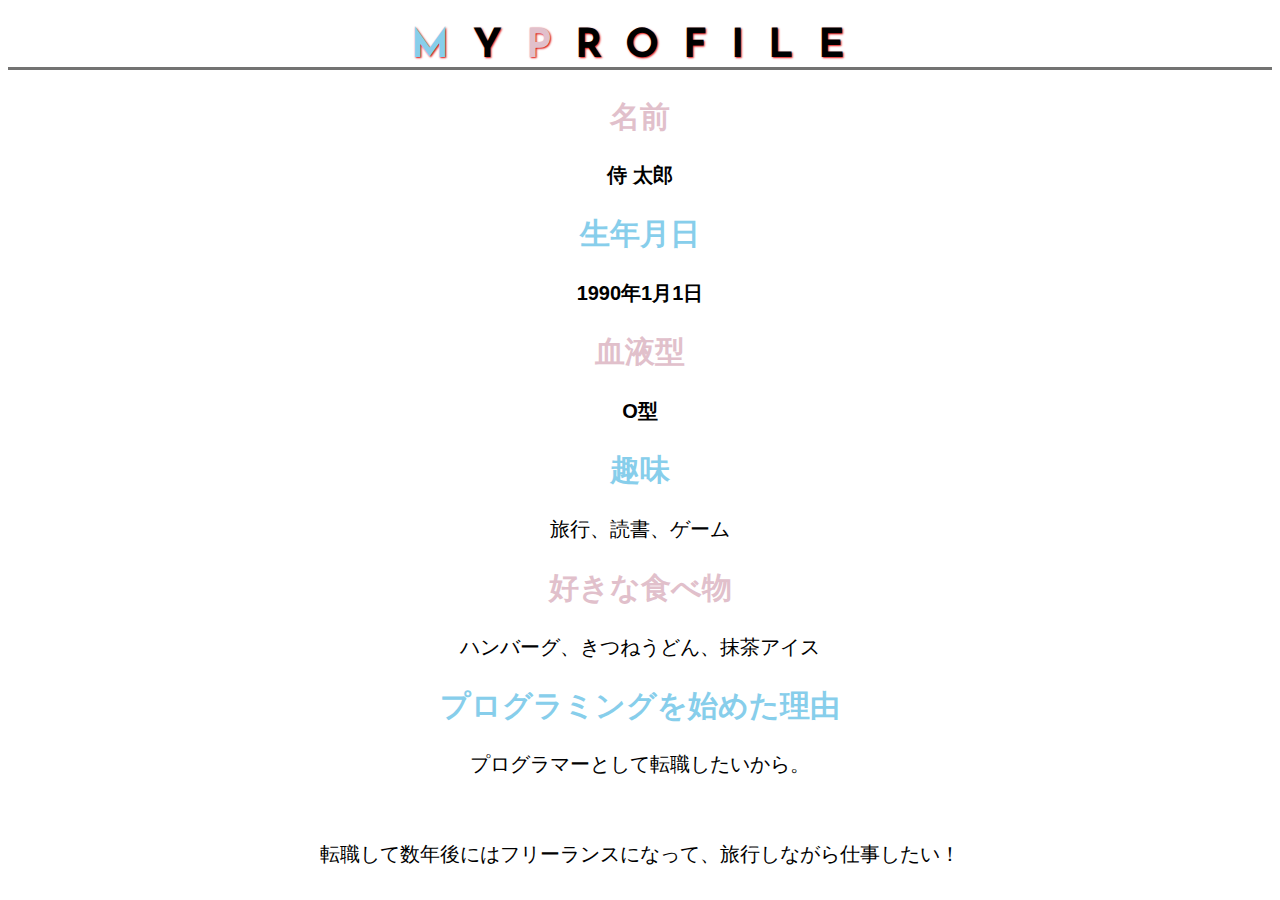
==== kadai_014/kadai_014.html @ ee3521b7 "Add files via upload" ====
<!DOCTYPE html>
<html>
  <head>
    <title>14章課題</title>
    <meta name="descripyion" content="このページは14章の課題です。">
    <meta charset="utf-8">
    <link rel="stylesheet" href="style.css">
    <!-- ここ -->
    <link rel="preconnect" href="https://fonts.googleapis.com">
    <link rel="preconnect" href="https://fonts.gstatic.com" crossorigin>
    <link href="https://fonts.googleapis.com/css2?family=Josefin+Sans:ital,wght@0,100..700;1,100..700&display=swap" rel="stylesheet">
  </head>
  <body>
    <h1><span class="sky-blue">M</span>Y<span class="pink">P</span>ROFILE</h1>
  <div id="basic">
    <h2 class="pink">名前</h2>
    <p class="child">侍 太郎</p>
    <h2 class="sky-blue">生年月日</h2>
    <p>1990年1月1日</p>
    <h2 class="pink">血液型</h2>
    <p>O型</p>
  </div>

    <h2 class="sky-blue">趣味</h2>
    <p>旅行、読書、ゲーム</p>
    <h2 class="pink">好きな食べ物</h2>
    <p>ハンバーグ、きつねうどん、抹茶アイス</p>
    <h2 class="sky-blue">プログラミングを始めた理由</h2>
    <p>プログラマーとして転職したいから。</p><br>
    <p>転職して数年後にはフリーランスになって、旅行しながら仕事したい！</p>
  </body>
</html>
---- kadai_014/style.css ----
html{
  font-size: 20px;
  text-align: center;
}

body{
  font-family: "Arial","Meiryo",sans-serif;
}
h1{
  font-family: "Josefin Sans", sans-serif;
  font-optical-sizing: auto;
  font-size: 2rem;
  font-weight: <weight>;
  font-style: normal;
  letter-spacing: 1.2rem
  
}
.sky-blue{
  color: skyblue;
}

.pink{
  color: rgb(225, 192, 203);
}
h1{
  text-shadow: 1px 1px 2px rgb(221, 11, 11);
  border-bottom: solid 3px rgb(115, 115, 114);
}
#basic p {
  font-weight: bold;
}
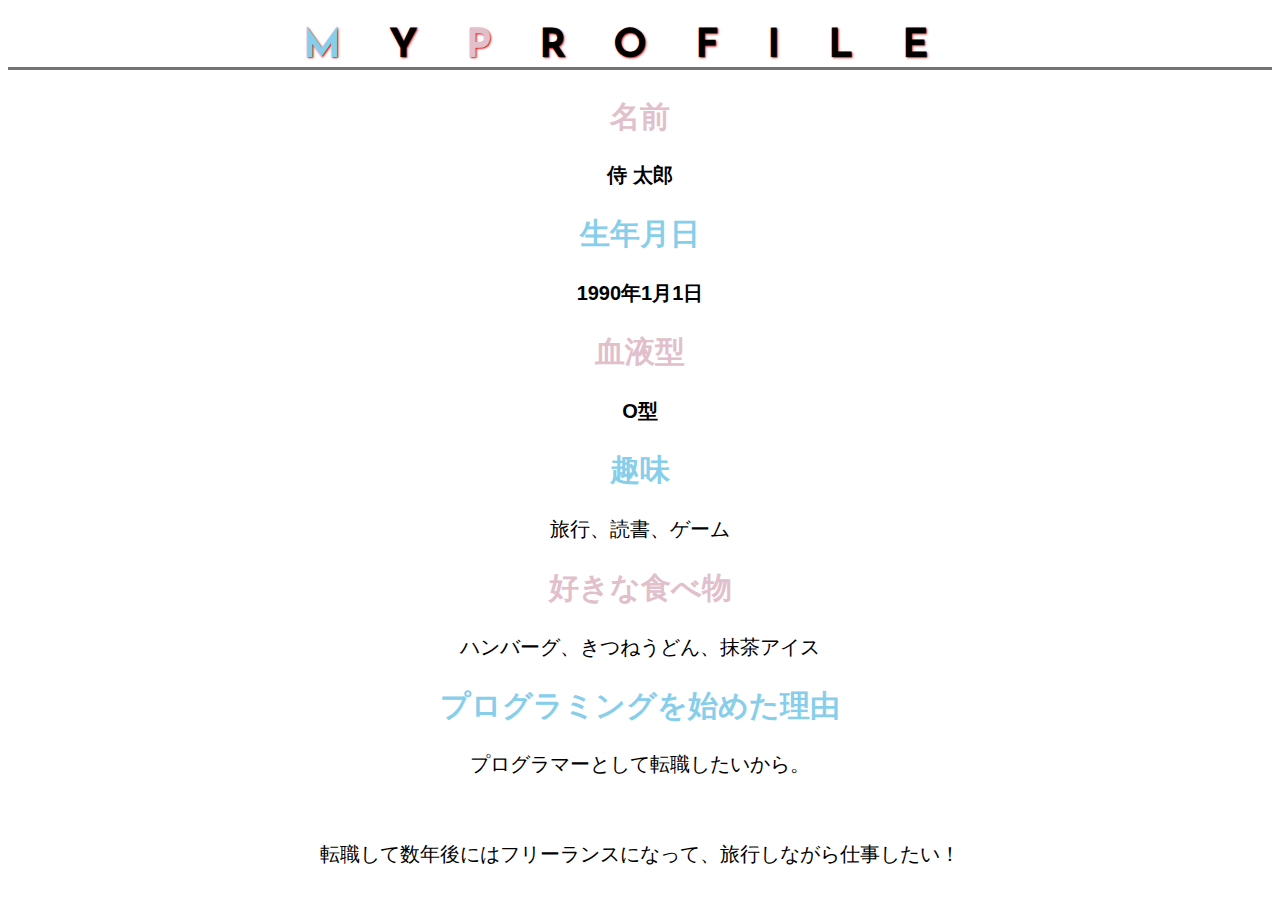
==== commit 6cd38a70: "Add files via upload" ====
--- a/kadai_014/kadai_014.html
+++ b/kadai_014/kadai_014.html
@@ -2,7 +2,7 @@
 <html>
   <head>
     <title>14章課題</title>
-    <meta name="descripyion" content="このページは14章の課題です。">
+    <meta name="description" content="このページは14章の課題です。">
     <meta charset="utf-8">
     <link rel="stylesheet" href="style.css">
     <!-- ここ -->
--- a/kadai_014/style.css
+++ b/kadai_014/style.css
@@ -10,22 +10,23 @@
   font-family: "Josefin Sans", sans-serif;
   font-optical-sizing: auto;
   font-size: 2rem;
-  font-weight: <weight>;
   font-style: normal;
-  letter-spacing: 1.2rem
+  letter-spacing: 1.2em;
+  text-shadow: 1px 1px 2px rgb(221, 11, 11);
+  border-bottom: solid 3px rgb(115, 115, 114);
+}
+#basic p {
+  font-weight: bold;
+}
   
-}
+
 .sky-blue{
   color: skyblue;
 }
 
 .pink{
   color: rgb(225, 192, 203);
-}
-h1{
-  text-shadow: 1px 1px 2px rgb(221, 11, 11);
-  border-bottom: solid 3px rgb(115, 115, 114);
-}
+
 #basic p {
   font-weight: bold;
 }
